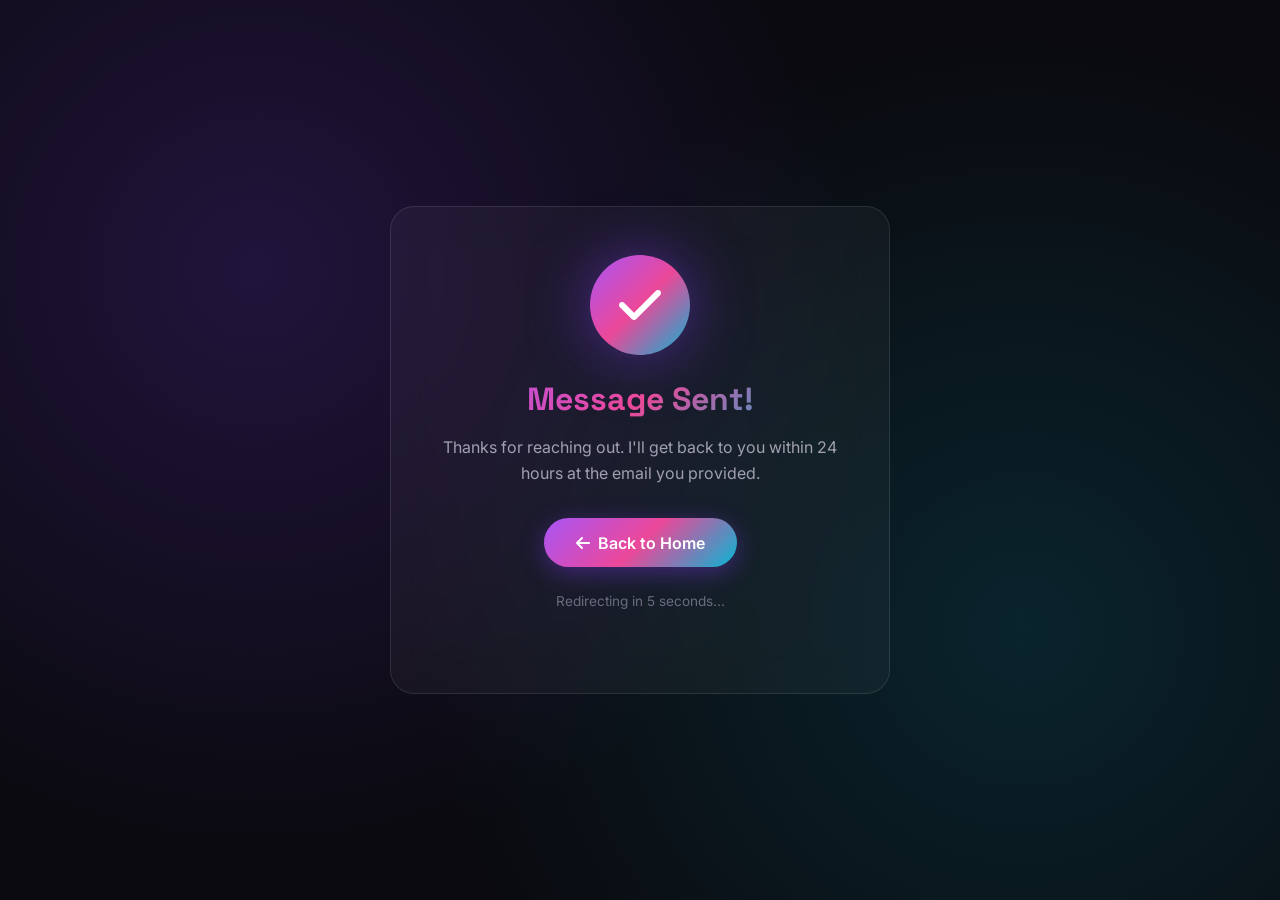
==== thank-you.html @ d7e3d37a "Portfolio" ====
<!DOCTYPE html>
<html lang="en">
<head>
  <meta charset="UTF-8" />
  <meta name="viewport" content="width=device-width, initial-scale=1.0" />
  <meta http-equiv="refresh" content="5; url=/" />
  <title>Message Sent — Deepesh PJ</title>
  <link href="https://fonts.googleapis.com/css2?family=Inter:wght@400;600;700;800&family=Space+Grotesk:wght@600;700&display=swap" rel="stylesheet">
  <link rel="stylesheet" href="https://cdnjs.cloudflare.com/ajax/libs/font-awesome/6.5.1/css/all.min.css">
  <style>
    :root {
      --bg: #0a0a0f;
      --text: #e8e8ef;
      --text-dim: #a0a0b0;
      --primary: #7c3aed;
      --accent: #06b6d4;
      --pink: #ec4899;
      --gradient: linear-gradient(135deg, #a855f7 0%, #ec4899 50%, #06b6d4 100%);
    }
    * { margin: 0; padding: 0; box-sizing: border-box; }
    body {
      font-family: 'Inter', sans-serif;
      background: var(--bg);
      color: var(--text);
      min-height: 100vh;
      display: flex;
      align-items: center;
      justify-content: center;
      overflow: hidden;
      position: relative;
    }
    body::before {
      content: '';
      position: absolute;
      inset: 0;
      background:
        radial-gradient(circle at 20% 30%, rgba(124, 58, 237, 0.2), transparent 50%),
        radial-gradient(circle at 80% 70%, rgba(6, 182, 212, 0.15), transparent 50%);
      z-index: 0;
    }
    .card {
      position: relative;
      z-index: 1;
      text-align: center;
      padding: 3rem 2.5rem;
      background: rgba(255,255,255,0.04);
      border: 1px solid rgba(255,255,255,0.1);
      backdrop-filter: blur(20px);
      border-radius: 24px;
      max-width: 500px;
      margin: 1rem;
      animation: pop 0.6s cubic-bezier(0.34, 1.56, 0.64, 1);
    }
    @keyframes pop {
      0% { opacity: 0; transform: scale(0.85); }
      100% { opacity: 1; transform: scale(1); }
    }
    .icon-wrap {
      width: 100px;
      height: 100px;
      margin: 0 auto 1.5rem;
      border-radius: 50%;
      background: var(--gradient);
      display: flex;
      align-items: center;
      justify-content: center;
      animation: pulse 2s ease-in-out infinite;
      box-shadow: 0 0 60px rgba(124, 58, 237, 0.5);
    }
    @keyframes pulse {
      0%, 100% { transform: scale(1); }
      50% { transform: scale(1.05); }
    }
    .icon-wrap i {
      font-size: 3rem;
      color: white;
    }
    h1 {
      font-family: 'Space Grotesk', sans-serif;
      font-size: 2rem;
      font-weight: 800;
      background: var(--gradient);
      -webkit-background-clip: text;
      background-clip: text;
      color: transparent;
      margin-bottom: 1rem;
    }
    p { color: var(--text-dim); margin-bottom: 2rem; line-height: 1.6; }
    .btn {
      display: inline-flex;
      align-items: center;
      gap: 0.5rem;
      padding: 0.9rem 2rem;
      background: var(--gradient);
      color: white;
      text-decoration: none;
      border-radius: 50px;
      font-weight: 600;
      transition: 0.3s;
      box-shadow: 0 6px 25px rgba(124, 58, 237, 0.4);
    }
    .btn:hover {
      transform: translateY(-3px);
      box-shadow: 0 10px 35px rgba(124, 58, 237, 0.6);
    }
    .redirect-note {
      margin-top: 1.5rem;
      font-size: 0.85rem;
      color: #6b6b80;
    }
  </style>
</head>
<body>
  <div class="card">
    <div class="icon-wrap">
      <i class="fa-solid fa-check"></i>
    </div>
    <h1>Message Sent!</h1>
    <p>Thanks for reaching out. I'll get back to you within 24 hours at the email you provided.</p>
    <a href="/" class="btn">
      <i class="fa-solid fa-arrow-left"></i> Back to Home
    </a>
    <p class="redirect-note">Redirecting in 5 seconds...</p>
  </div>
</body>
</html>
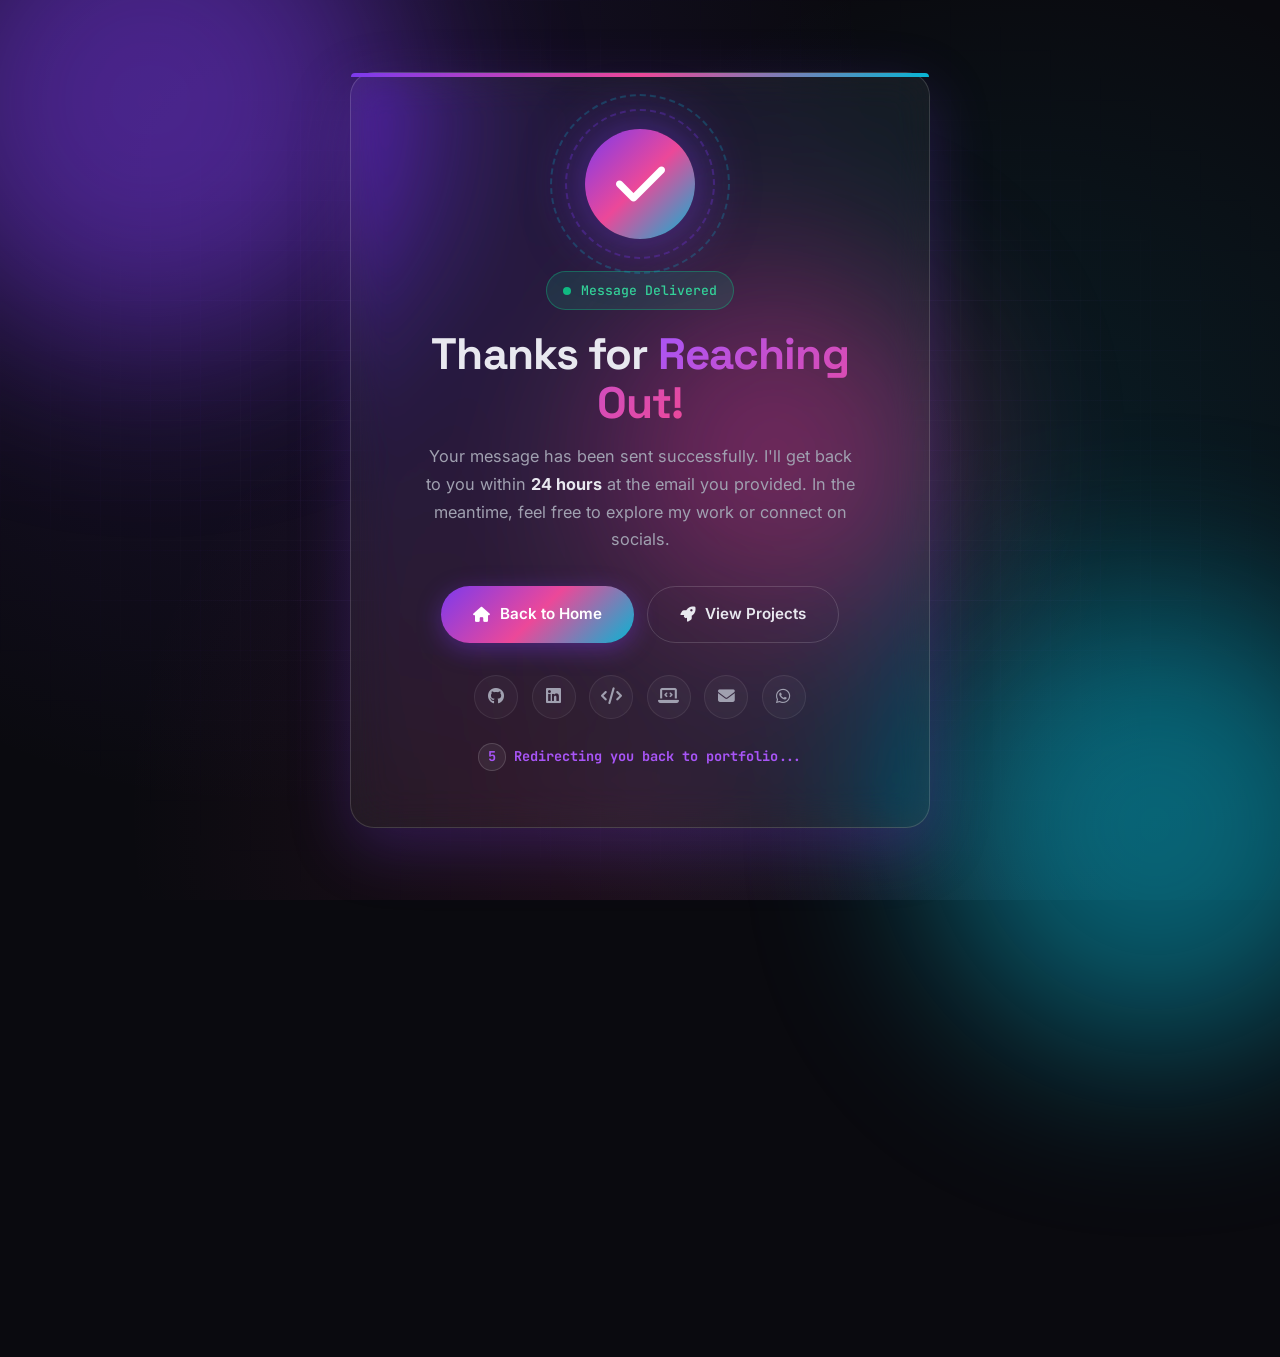
==== commit a4f2d922: "Thankyou updated" ====
--- a/thank-you.html
+++ b/thank-you.html
@@ -3,124 +3,322 @@
 <head>
   <meta charset="UTF-8" />
   <meta name="viewport" content="width=device-width, initial-scale=1.0" />
-  <meta http-equiv="refresh" content="5; url=/" />
+  <meta http-equiv="refresh" content="6; url=/" />
   <title>Message Sent — Deepesh PJ</title>
-  <link href="https://fonts.googleapis.com/css2?family=Inter:wght@400;600;700;800&family=Space+Grotesk:wght@600;700&display=swap" rel="stylesheet">
+
+  <link rel="preconnect" href="https://fonts.googleapis.com">
+  <link rel="preconnect" href="https://fonts.gstatic.com" crossorigin>
+  <link href="https://fonts.googleapis.com/css2?family=Inter:wght@300;400;500;600;700;800;900&family=JetBrains+Mono:wght@400;500;600&family=Space+Grotesk:wght@400;500;600;700&display=swap" rel="stylesheet">
   <link rel="stylesheet" href="https://cdnjs.cloudflare.com/ajax/libs/font-awesome/6.5.1/css/all.min.css">
+  <link rel="stylesheet" href="styles.css" />
+
+  <link rel="icon" type="image/svg+xml" href="data:image/svg+xml,%3Csvg xmlns='http://www.w3.org/2000/svg' viewBox='0 0 100 100'%3E%3Ctext y='.9em' font-size='90' font-family='Arial' font-weight='bold' fill='%237c3aed'%3ED%3C/text%3E%3C/svg%3E">
+
   <style>
-    :root {
-      --bg: #0a0a0f;
-      --text: #e8e8ef;
-      --text-dim: #a0a0b0;
-      --primary: #7c3aed;
-      --accent: #06b6d4;
-      --pink: #ec4899;
-      --gradient: linear-gradient(135deg, #a855f7 0%, #ec4899 50%, #06b6d4 100%);
-    }
-    * { margin: 0; padding: 0; box-sizing: border-box; }
     body {
-      font-family: 'Inter', sans-serif;
-      background: var(--bg);
-      color: var(--text);
       min-height: 100vh;
       display: flex;
       align-items: center;
       justify-content: center;
+      padding: 2rem 1rem;
+      position: relative;
       overflow: hidden;
+    }
+
+    .ty-grid {
+      position: absolute;
+      inset: 0;
+      background-image:
+        linear-gradient(rgba(124, 58, 237, 0.04) 1px, transparent 1px),
+        linear-gradient(90deg, rgba(124, 58, 237, 0.04) 1px, transparent 1px);
+      background-size: 50px 50px;
+      mask-image: radial-gradient(ellipse at center, black 30%, transparent 80%);
+      z-index: 0;
+    }
+
+    .ty-blob {
+      position: absolute;
+      border-radius: 50%;
+      filter: blur(90px);
+      opacity: 0.5;
+      z-index: 0;
+      animation: float-blob 18s ease-in-out infinite;
+    }
+    .ty-blob-1 { width: 500px; height: 500px; background: var(--primary); top: -150px; left: -100px; }
+    .ty-blob-2 { width: 450px; height: 450px; background: var(--accent); bottom: -150px; right: -100px; animation-delay: -6s; }
+    .ty-blob-3 { width: 350px; height: 350px; background: var(--pink); top: 30%; right: 25%; opacity: 0.3; animation-delay: -10s; }
+
+    .ty-card {
       position: relative;
-    }
-    body::before {
+      z-index: 2;
+      max-width: 580px;
+      width: 100%;
+      padding: 3.5rem 2.5rem;
+      background: var(--surface-2);
+      border: 1px solid var(--border-2);
+      backdrop-filter: blur(20px) saturate(180%);
+      -webkit-backdrop-filter: blur(20px) saturate(180%);
+      border-radius: var(--radius-lg);
+      text-align: center;
+      box-shadow: var(--shadow-lg);
+      animation: ty-pop 0.8s cubic-bezier(0.34, 1.56, 0.64, 1);
+    }
+
+    .ty-card::before {
       content: '';
       position: absolute;
-      inset: 0;
-      background:
-        radial-gradient(circle at 20% 30%, rgba(124, 58, 237, 0.2), transparent 50%),
-        radial-gradient(circle at 80% 70%, rgba(6, 182, 212, 0.15), transparent 50%);
-      z-index: 0;
-    }
-    .card {
+      top: 0;
+      left: 0;
+      right: 0;
+      height: 4px;
+      background: var(--gradient);
+      border-radius: var(--radius-lg) var(--radius-lg) 0 0;
+    }
+
+    @keyframes ty-pop {
+      0% { opacity: 0; transform: scale(0.9) translateY(20px); }
+      100% { opacity: 1; transform: scale(1) translateY(0); }
+    }
+
+    .ty-check-wrap {
       position: relative;
-      z-index: 1;
-      text-align: center;
-      padding: 3rem 2.5rem;
-      background: rgba(255,255,255,0.04);
-      border: 1px solid rgba(255,255,255,0.1);
-      backdrop-filter: blur(20px);
-      border-radius: 24px;
-      max-width: 500px;
-      margin: 1rem;
-      animation: pop 0.6s cubic-bezier(0.34, 1.56, 0.64, 1);
-    }
-    @keyframes pop {
-      0% { opacity: 0; transform: scale(0.85); }
-      100% { opacity: 1; transform: scale(1); }
-    }
-    .icon-wrap {
-      width: 100px;
-      height: 100px;
-      margin: 0 auto 1.5rem;
+      width: 110px;
+      height: 110px;
+      margin: 0 auto 2rem;
+    }
+
+    .ty-check-bg {
+      width: 100%;
+      height: 100%;
       border-radius: 50%;
       background: var(--gradient);
       display: flex;
       align-items: center;
       justify-content: center;
-      animation: pulse 2s ease-in-out infinite;
-      box-shadow: 0 0 60px rgba(124, 58, 237, 0.5);
-    }
-    @keyframes pulse {
-      0%, 100% { transform: scale(1); }
-      50% { transform: scale(1.05); }
-    }
-    .icon-wrap i {
-      font-size: 3rem;
+      box-shadow: 0 0 60px rgba(124, 58, 237, 0.6);
+      animation: ty-pulse 2.5s ease-in-out infinite;
+      position: relative;
+      z-index: 2;
+    }
+
+    .ty-check-bg i {
+      font-size: 3.5rem;
       color: white;
-    }
-    h1 {
-      font-family: 'Space Grotesk', sans-serif;
-      font-size: 2rem;
+      animation: ty-check-draw 0.6s ease 0.4s both;
+    }
+
+    @keyframes ty-pulse {
+      0%, 100% { transform: scale(1); box-shadow: 0 0 60px rgba(124, 58, 237, 0.6); }
+      50% { transform: scale(1.05); box-shadow: 0 0 80px rgba(124, 58, 237, 0.8); }
+    }
+
+    @keyframes ty-check-draw {
+      0% { transform: scale(0) rotate(-45deg); opacity: 0; }
+      100% { transform: scale(1) rotate(0); opacity: 1; }
+    }
+
+    .ty-ring {
+      position: absolute;
+      top: 50%;
+      left: 50%;
+      width: 150px;
+      height: 150px;
+      border: 2px dashed rgba(124, 58, 237, 0.3);
+      border-radius: 50%;
+      transform: translate(-50%, -50%);
+      animation: ty-rotate 12s linear infinite;
+    }
+
+    .ty-ring-2 {
+      width: 180px;
+      height: 180px;
+      border-color: rgba(6, 182, 212, 0.25);
+      animation-duration: 18s;
+      animation-direction: reverse;
+    }
+
+    @keyframes ty-rotate {
+      to { transform: translate(-50%, -50%) rotate(360deg); }
+    }
+
+    .ty-badge {
+      display: inline-flex;
+      align-items: center;
+      gap: 0.6rem;
+      padding: 0.5rem 1rem;
+      background: rgba(16, 185, 129, 0.15);
+      border: 1px solid rgba(16, 185, 129, 0.4);
+      border-radius: 50px;
+      font-size: 0.82rem;
+      font-weight: 500;
+      color: #34d399;
+      margin-bottom: 1.25rem;
+      font-family: var(--font-mono);
+    }
+
+    .ty-badge i { font-size: 0.7rem; }
+
+    .ty-title {
+      font-family: var(--font-display);
+      font-size: clamp(2rem, 5vw, 2.75rem);
       font-weight: 800;
-      background: var(--gradient);
-      -webkit-background-clip: text;
-      background-clip: text;
-      color: transparent;
+      letter-spacing: -0.02em;
       margin-bottom: 1rem;
-    }
-    p { color: var(--text-dim); margin-bottom: 2rem; line-height: 1.6; }
-    .btn {
+      line-height: 1.1;
+    }
+
+    .ty-message {
+      color: var(--text-dim);
+      font-size: 1.02rem;
+      line-height: 1.7;
+      margin-bottom: 2rem;
+      max-width: 440px;
+      margin-left: auto;
+      margin-right: auto;
+    }
+
+    .ty-message strong { color: var(--text); }
+
+    .ty-actions {
+      display: flex;
+      gap: 0.85rem;
+      justify-content: center;
+      flex-wrap: wrap;
+      margin-bottom: 2rem;
+    }
+
+    .ty-socials {
+      display: flex;
+      gap: 0.85rem;
+      justify-content: center;
+      margin-bottom: 1.5rem;
+      flex-wrap: wrap;
+    }
+
+    .ty-redirect {
+      font-family: var(--font-mono);
+      font-size: 0.78rem;
+      color: var(--text-muted);
+      display: flex;
+      align-items: center;
+      gap: 0.5rem;
+      justify-content: center;
+    }
+
+    .ty-redirect span {
       display: inline-flex;
       align-items: center;
-      gap: 0.5rem;
-      padding: 0.9rem 2rem;
-      background: var(--gradient);
-      color: white;
-      text-decoration: none;
-      border-radius: 50px;
-      font-weight: 600;
-      transition: 0.3s;
-      box-shadow: 0 6px 25px rgba(124, 58, 237, 0.4);
-    }
-    .btn:hover {
-      transform: translateY(-3px);
-      box-shadow: 0 10px 35px rgba(124, 58, 237, 0.6);
-    }
-    .redirect-note {
-      margin-top: 1.5rem;
+      justify-content: center;
+      width: 28px;
+      height: 28px;
+      border-radius: 50%;
+      background: var(--surface-2);
+      border: 1px solid var(--border-2);
+      color: var(--primary-2);
+      font-weight: 700;
       font-size: 0.85rem;
-      color: #6b6b80;
+    }
+
+    .ty-confetti {
+      position: absolute;
+      width: 10px;
+      height: 10px;
+      animation: confetti-fall 3s ease-in forwards;
+      z-index: 1;
+      pointer-events: none;
+    }
+
+    @keyframes confetti-fall {
+      0% { transform: translateY(-100vh) rotate(0); opacity: 1; }
+      100% { transform: translateY(100vh) rotate(720deg); opacity: 0; }
+    }
+
+    @media (max-width: 600px) {
+      .ty-card { padding: 2.5rem 1.5rem; }
+      .ty-check-wrap { width: 90px; height: 90px; }
+      .ty-check-bg i { font-size: 2.75rem; }
+      .ty-ring { width: 130px; height: 130px; }
+      .ty-ring-2 { width: 155px; height: 155px; }
     }
   </style>
 </head>
 <body>
-  <div class="card">
-    <div class="icon-wrap">
-      <i class="fa-solid fa-check"></i>
-    </div>
-    <h1>Message Sent!</h1>
-    <p>Thanks for reaching out. I'll get back to you within 24 hours at the email you provided.</p>
-    <a href="/" class="btn">
-      <i class="fa-solid fa-arrow-left"></i> Back to Home
-    </a>
-    <p class="redirect-note">Redirecting in 5 seconds...</p>
+
+  <div id="particles-bg"></div>
+
+  <div class="ty-grid"></div>
+  <div class="ty-blob ty-blob-1"></div>
+  <div class="ty-blob ty-blob-2"></div>
+  <div class="ty-blob ty-blob-3"></div>
+
+  <div class="ty-card">
+    <div class="ty-check-wrap">
+      <div class="ty-ring"></div>
+      <div class="ty-ring ty-ring-2"></div>
+      <div class="ty-check-bg">
+        <i class="fa-solid fa-check"></i>
+      </div>
+    </div>
+
+    <div class="ty-badge">
+      <span class="status-dot"></span>
+      Message Delivered
+    </div>
+
+    <h1 class="ty-title">Thanks for <span class="gradient-text">Reaching Out!</span></h1>
+
+    <p class="ty-message">
+      Your message has been sent successfully. I'll get back to you within <strong>24 hours</strong> at the email you provided. In the meantime, feel free to explore my work or connect on socials.
+    </p>
+
+    <div class="ty-actions">
+      <a href="/" class="btn btn-primary">
+        <i class="fa-solid fa-house"></i> Back to Home
+      </a>
+      <a href="/#projects" class="btn btn-outline">
+        <i class="fa-solid fa-rocket"></i> View Projects
+      </a>
+    </div>
+
+    <div class="ty-socials">
+      <a href="https://github.com/PJDEEPESH" target="_blank" rel="noopener" class="social-icon" title="GitHub"><i class="fa-brands fa-github"></i></a>
+      <a href="https://www.linkedin.com/in/deepesh-pj-27546a20b/" target="_blank" rel="noopener" class="social-icon" title="LinkedIn"><i class="fa-brands fa-linkedin"></i></a>
+      <a href="https://leetcode.com/u/PJDeepesh/" target="_blank" rel="noopener" class="social-icon" title="LeetCode"><i class="fa-solid fa-code"></i></a>
+      <a href="https://www.geeksforgeeks.org/user/deepeshpj2004/" target="_blank" rel="noopener" class="social-icon" title="GeeksforGeeks"><i class="fa-solid fa-laptop-code"></i></a>
+      <a href="mailto:deepeshp.j.2004@gmail.com" class="social-icon" title="Email"><i class="fa-solid fa-envelope"></i></a>
+      <a href="https://wa.me/917075087601" target="_blank" rel="noopener" class="social-icon" title="WhatsApp"><i class="fa-brands fa-whatsapp"></i></a>
+    </div>
+
+    <div class="ty-redirect">
+      <span id="countdown">6</span>
+      <span style="background: none; border: none; width: auto;">Redirecting you back to portfolio...</span>
+    </div>
   </div>
+
+  <script>
+    // Countdown
+    let count = 6;
+    const cd = document.getElementById('countdown');
+    const timer = setInterval(() => {
+      count--;
+      if (cd) cd.textContent = count;
+      if (count <= 0) clearInterval(timer);
+    }, 1000);
+
+    // Confetti burst
+    const colors = ['#7c3aed', '#a855f7', '#ec4899', '#06b6d4', '#22d3ee', '#10b981'];
+    for (let i = 0; i < 40; i++) {
+      const c = document.createElement('div');
+      c.className = 'ty-confetti';
+      c.style.left = Math.random() * 100 + 'vw';
+      c.style.background = colors[Math.floor(Math.random() * colors.length)];
+      c.style.borderRadius = Math.random() > 0.5 ? '50%' : '2px';
+      c.style.animationDelay = (Math.random() * 1.5) + 's';
+      c.style.animationDuration = (2.5 + Math.random() * 2) + 's';
+      c.style.width = c.style.height = (6 + Math.random() * 8) + 'px';
+      document.body.appendChild(c);
+      setTimeout(() => c.remove(), 5000);
+    }
+  </script>
 </body>
 </html>
--- a/styles.css
+++ b/styles.css
@@ -0,0 +1,1601 @@
+/* ============================================
+   DEEPESH PJ — PORTFOLIO STYLES
+   ============================================ */
+
+:root {
+  --bg: #0a0a0f;
+  --bg-2: #0f0f17;
+  --bg-3: #15151f;
+  --surface: rgba(255, 255, 255, 0.03);
+  --surface-2: rgba(255, 255, 255, 0.06);
+  --border: rgba(255, 255, 255, 0.08);
+  --border-2: rgba(255, 255, 255, 0.15);
+
+  --text: #e8e8ef;
+  --text-dim: #a0a0b0;
+  --text-muted: #6b6b80;
+
+  --primary: #7c3aed;
+  --primary-2: #a855f7;
+  --accent: #06b6d4;
+  --accent-2: #22d3ee;
+  --pink: #ec4899;
+  --green: #10b981;
+  --orange: #f59e0b;
+
+  --gradient: linear-gradient(135deg, #7c3aed 0%, #ec4899 50%, #06b6d4 100%);
+  --gradient-2: linear-gradient(135deg, #7c3aed 0%, #06b6d4 100%);
+  --gradient-text: linear-gradient(135deg, #a855f7 0%, #ec4899 50%, #06b6d4 100%);
+
+  --shadow-sm: 0 2px 8px rgba(0, 0, 0, 0.3);
+  --shadow-md: 0 10px 30px rgba(0, 0, 0, 0.4);
+  --shadow-lg: 0 20px 60px rgba(124, 58, 237, 0.25);
+  --shadow-glow: 0 0 40px rgba(124, 58, 237, 0.3);
+
+  --radius: 16px;
+  --radius-sm: 10px;
+  --radius-lg: 24px;
+
+  --font-sans: 'Inter', -apple-system, BlinkMacSystemFont, sans-serif;
+  --font-display: 'Space Grotesk', 'Inter', sans-serif;
+  --font-mono: 'JetBrains Mono', 'Fira Code', monospace;
+
+  --transition: 0.3s cubic-bezier(0.4, 0, 0.2, 1);
+  --transition-slow: 0.6s cubic-bezier(0.4, 0, 0.2, 1);
+}
+
+* {
+  margin: 0;
+  padding: 0;
+  box-sizing: border-box;
+}
+
+html {
+  scroll-behavior: smooth;
+  scroll-padding-top: 80px;
+}
+
+body {
+  font-family: var(--font-sans);
+  background: var(--bg);
+  color: var(--text);
+  line-height: 1.6;
+  overflow-x: hidden;
+  -webkit-font-smoothing: antialiased;
+  -moz-osx-font-smoothing: grayscale;
+}
+
+::selection {
+  background: var(--primary);
+  color: white;
+}
+
+::-webkit-scrollbar { width: 10px; }
+::-webkit-scrollbar-track { background: var(--bg-2); }
+::-webkit-scrollbar-thumb {
+  background: linear-gradient(180deg, var(--primary), var(--accent));
+  border-radius: 5px;
+}
+
+/* BACKGROUND PARTICLES / GRADIENT */
+#particles-bg {
+  position: fixed;
+  inset: 0;
+  z-index: -2;
+  background:
+    radial-gradient(circle at 20% 20%, rgba(124, 58, 237, 0.15), transparent 50%),
+    radial-gradient(circle at 80% 60%, rgba(6, 182, 212, 0.12), transparent 50%),
+    radial-gradient(circle at 50% 90%, rgba(236, 72, 153, 0.1), transparent 50%),
+    var(--bg);
+}
+
+#particles-bg::before {
+  content: '';
+  position: absolute;
+  inset: 0;
+  background-image:
+    linear-gradient(rgba(255,255,255,0.02) 1px, transparent 1px),
+    linear-gradient(90deg, rgba(255,255,255,0.02) 1px, transparent 1px);
+  background-size: 60px 60px;
+  mask-image: radial-gradient(ellipse at center, black 30%, transparent 80%);
+}
+
+.cursor-glow {
+  position: fixed;
+  width: 500px;
+  height: 500px;
+  border-radius: 50%;
+  background: radial-gradient(circle, rgba(124, 58, 237, 0.15), transparent 60%);
+  pointer-events: none;
+  z-index: -1;
+  transform: translate(-50%, -50%);
+  transition: opacity 0.3s;
+  filter: blur(40px);
+}
+
+.scroll-progress {
+  position: fixed;
+  top: 0;
+  left: 0;
+  height: 3px;
+  width: 0%;
+  background: var(--gradient);
+  z-index: 9999;
+  transition: width 0.1s linear;
+  box-shadow: 0 0 10px rgba(124, 58, 237, 0.6);
+}
+
+/* CONTAINER */
+.container {
+  max-width: 1280px;
+  margin: 0 auto;
+  padding: 0 2rem;
+}
+
+/* NAVBAR */
+.navbar {
+  position: fixed;
+  top: 0;
+  left: 0;
+  right: 0;
+  z-index: 1000;
+  padding: 1.25rem 0;
+  transition: all var(--transition);
+}
+
+.navbar.scrolled {
+  background: rgba(10, 10, 15, 0.85);
+  backdrop-filter: blur(20px) saturate(180%);
+  -webkit-backdrop-filter: blur(20px) saturate(180%);
+  border-bottom: 1px solid var(--border);
+  padding: 0.85rem 0;
+}
+
+.nav-container {
+  max-width: 1280px;
+  margin: 0 auto;
+  padding: 0 2rem;
+  display: flex;
+  justify-content: space-between;
+  align-items: center;
+}
+
+.nav-logo {
+  font-family: var(--font-mono);
+  font-size: 1.25rem;
+  font-weight: 700;
+  color: var(--text);
+  text-decoration: none;
+  display: flex;
+  gap: 0.25rem;
+  align-items: center;
+  transition: var(--transition);
+}
+
+.nav-logo:hover { transform: scale(1.05); }
+.logo-bracket { color: var(--primary); }
+.logo-text { background: var(--gradient-text); -webkit-background-clip: text; background-clip: text; color: transparent; }
+
+.nav-links {
+  display: flex;
+  list-style: none;
+  gap: 2rem;
+  align-items: center;
+}
+
+.nav-link {
+  color: var(--text-dim);
+  text-decoration: none;
+  font-weight: 500;
+  font-size: 0.95rem;
+  position: relative;
+  transition: color var(--transition);
+}
+
+.nav-link::after {
+  content: '';
+  position: absolute;
+  bottom: -6px;
+  left: 0;
+  width: 0;
+  height: 2px;
+  background: var(--gradient);
+  transition: width var(--transition);
+}
+
+.nav-link:hover, .nav-link.active {
+  color: var(--text);
+}
+
+.nav-link:hover::after, .nav-link.active::after { width: 100%; }
+
+.nav-cta {
+  background: var(--gradient);
+  color: white !important;
+  padding: 0.6rem 1.4rem;
+  border-radius: 50px;
+  text-decoration: none;
+  font-weight: 600;
+  font-size: 0.9rem;
+  display: inline-flex;
+  gap: 0.5rem;
+  align-items: center;
+  transition: var(--transition);
+  box-shadow: 0 4px 20px rgba(124, 58, 237, 0.4);
+}
+
+.nav-cta:hover {
+  transform: translateY(-2px);
+  box-shadow: 0 8px 30px rgba(124, 58, 237, 0.6);
+}
+
+.nav-toggle {
+  display: none;
+  background: none;
+  border: none;
+  cursor: pointer;
+  padding: 0.5rem;
+  flex-direction: column;
+  gap: 5px;
+}
+
+.nav-toggle span {
+  display: block;
+  width: 26px;
+  height: 2px;
+  background: var(--text);
+  transition: var(--transition);
+  border-radius: 2px;
+}
+
+.nav-toggle.active span:nth-child(1) { transform: translateY(7px) rotate(45deg); }
+.nav-toggle.active span:nth-child(2) { opacity: 0; }
+.nav-toggle.active span:nth-child(3) { transform: translateY(-7px) rotate(-45deg); }
+
+/* HERO */
+.hero {
+  min-height: 100vh;
+  padding: 8rem 0 4rem;
+  position: relative;
+  display: flex;
+  align-items: center;
+  overflow: hidden;
+}
+
+.hero-grid {
+  position: absolute;
+  inset: 0;
+  background-image:
+    linear-gradient(rgba(124, 58, 237, 0.04) 1px, transparent 1px),
+    linear-gradient(90deg, rgba(124, 58, 237, 0.04) 1px, transparent 1px);
+  background-size: 50px 50px;
+  mask-image: radial-gradient(ellipse at 50% 40%, black 30%, transparent 75%);
+  z-index: 0;
+}
+
+.hero-blob {
+  position: absolute;
+  border-radius: 50%;
+  filter: blur(80px);
+  opacity: 0.5;
+  z-index: 0;
+  animation: float-blob 20s ease-in-out infinite;
+}
+.blob-1 { width: 500px; height: 500px; background: var(--primary); top: -100px; left: -100px; }
+.blob-2 { width: 400px; height: 400px; background: var(--accent); bottom: -100px; right: -100px; animation-delay: -5s; }
+.blob-3 { width: 350px; height: 350px; background: var(--pink); top: 40%; right: 30%; animation-delay: -10s; opacity: 0.3; }
+
+@keyframes float-blob {
+  0%, 100% { transform: translate(0, 0) scale(1); }
+  33% { transform: translate(50px, -50px) scale(1.1); }
+  66% { transform: translate(-30px, 30px) scale(0.95); }
+}
+
+.hero-container {
+  display: grid;
+  grid-template-columns: 1.3fr 1fr;
+  gap: 4rem;
+  align-items: center;
+  position: relative;
+  z-index: 1;
+}
+
+.hero-badge {
+  display: inline-flex;
+  align-items: center;
+  gap: 0.6rem;
+  padding: 0.5rem 1rem;
+  background: var(--surface-2);
+  border: 1px solid var(--border-2);
+  border-radius: 50px;
+  font-size: 0.85rem;
+  font-weight: 500;
+  color: var(--text-dim);
+  margin-bottom: 1.5rem;
+  backdrop-filter: blur(10px);
+}
+
+.status-dot {
+  width: 8px;
+  height: 8px;
+  background: var(--green);
+  border-radius: 50%;
+  box-shadow: 0 0 0 0 rgba(16, 185, 129, 0.7);
+  animation: pulse-dot 2s infinite;
+}
+
+@keyframes pulse-dot {
+  0% { box-shadow: 0 0 0 0 rgba(16, 185, 129, 0.7); }
+  70% { box-shadow: 0 0 0 10px rgba(16, 185, 129, 0); }
+  100% { box-shadow: 0 0 0 0 rgba(16, 185, 129, 0); }
+}
+
+.hero-title {
+  font-family: var(--font-display);
+  font-size: clamp(2.5rem, 6vw, 4.5rem);
+  font-weight: 800;
+  line-height: 1.05;
+  margin-bottom: 1rem;
+  letter-spacing: -0.02em;
+}
+
+.gradient-text {
+  background: var(--gradient-text);
+  -webkit-background-clip: text;
+  background-clip: text;
+  color: transparent;
+  background-size: 200% 200%;
+  animation: gradient-shift 5s ease infinite;
+}
+
+@keyframes gradient-shift {
+  0%, 100% { background-position: 0% 50%; }
+  50% { background-position: 100% 50%; }
+}
+
+.hero-subtitle {
+  font-family: var(--font-display);
+  font-size: clamp(1.2rem, 2.5vw, 1.75rem);
+  font-weight: 600;
+  color: var(--text-dim);
+  margin-bottom: 1.5rem;
+  min-height: 2.5rem;
+}
+
+.typed-text {
+  background: var(--gradient-2);
+  -webkit-background-clip: text;
+  background-clip: text;
+  color: transparent;
+  font-weight: 700;
+}
+
+.cursor-blink {
+  color: var(--accent);
+  animation: blink 1s infinite;
+  font-weight: 300;
+  margin-left: 2px;
+}
+
+@keyframes blink {
+  0%, 50% { opacity: 1; }
+  51%, 100% { opacity: 0; }
+}
+
+.hero-desc {
+  font-size: 1.05rem;
+  color: var(--text-dim);
+  max-width: 600px;
+  margin-bottom: 2rem;
+  line-height: 1.7;
+}
+
+.hero-desc strong { color: var(--text); }
+
+.hero-stats {
+  display: grid;
+  grid-template-columns: repeat(4, 1fr);
+  gap: 1rem;
+  margin-bottom: 2.5rem;
+  max-width: 600px;
+}
+
+.stat {
+  background: var(--surface);
+  border: 1px solid var(--border);
+  border-radius: var(--radius-sm);
+  padding: 1.2rem 1rem;
+  text-align: center;
+  transition: var(--transition);
+}
+
+.stat:hover {
+  transform: translateY(-4px);
+  border-color: var(--primary);
+  background: var(--surface-2);
+  box-shadow: var(--shadow-glow);
+}
+
+.stat-num {
+  font-family: var(--font-display);
+  font-size: 1.8rem;
+  font-weight: 800;
+  background: var(--gradient-2);
+  -webkit-background-clip: text;
+  background-clip: text;
+  color: transparent;
+  margin-bottom: 0.25rem;
+  line-height: 1;
+}
+
+.stat-label {
+  font-size: 0.75rem;
+  color: var(--text-muted);
+  line-height: 1.3;
+}
+
+.hero-cta {
+  display: flex;
+  gap: 1rem;
+  margin-bottom: 2rem;
+  flex-wrap: wrap;
+}
+
+.btn {
+  display: inline-flex;
+  align-items: center;
+  gap: 0.6rem;
+  padding: 0.95rem 2rem;
+  border-radius: 50px;
+  font-weight: 600;
+  font-size: 0.95rem;
+  text-decoration: none;
+  cursor: pointer;
+  border: none;
+  transition: var(--transition);
+  font-family: var(--font-sans);
+  position: relative;
+  overflow: hidden;
+}
+
+.btn-primary {
+  background: var(--gradient);
+  color: white;
+  box-shadow: 0 6px 25px rgba(124, 58, 237, 0.4);
+}
+
+.btn-primary:hover {
+  transform: translateY(-3px);
+  box-shadow: 0 12px 35px rgba(124, 58, 237, 0.6);
+}
+
+.btn-outline {
+  background: transparent;
+  color: var(--text);
+  border: 1.5px solid var(--border-2);
+}
+
+.btn-outline:hover {
+  background: var(--surface-2);
+  border-color: var(--primary);
+  transform: translateY(-3px);
+}
+
+.btn-full { width: 100%; justify-content: center; }
+
+.hero-socials {
+  display: flex;
+  gap: 0.85rem;
+  flex-wrap: wrap;
+}
+
+.social-icon {
+  width: 44px;
+  height: 44px;
+  display: inline-flex;
+  align-items: center;
+  justify-content: center;
+  background: var(--surface);
+  border: 1px solid var(--border);
+  border-radius: 50%;
+  color: var(--text-dim);
+  text-decoration: none;
+  font-size: 1.05rem;
+  transition: var(--transition);
+}
+
+.social-icon:hover {
+  background: var(--gradient);
+  color: white;
+  border-color: transparent;
+  transform: translateY(-4px) rotate(8deg);
+  box-shadow: 0 8px 20px rgba(124, 58, 237, 0.4);
+}
+
+/* HERO RIGHT */
+.hero-right {
+  display: flex;
+  justify-content: center;
+  align-items: center;
+  position: relative;
+}
+
+.hero-photo-wrap {
+  position: relative;
+  width: 380px;
+  height: 380px;
+}
+
+.hero-photo {
+  position: relative;
+  width: 100%;
+  height: 100%;
+  border-radius: 50%;
+  overflow: hidden;
+  border: 3px solid transparent;
+  background: var(--gradient) border-box;
+  -webkit-mask: linear-gradient(#fff 0 0) padding-box, linear-gradient(#fff 0 0);
+  -webkit-mask-composite: xor;
+  mask-composite: exclude;
+  z-index: 2;
+}
+
+.hero-photo::before {
+  content: '';
+  position: absolute;
+  inset: -3px;
+  border-radius: 50%;
+  background: var(--gradient);
+  z-index: -1;
+  animation: rotate-border 8s linear infinite;
+}
+
+@keyframes rotate-border {
+  to { transform: rotate(360deg); }
+}
+
+.hero-photo {
+  -webkit-mask: none;
+  mask: none;
+  border: none;
+  padding: 4px;
+  background: var(--gradient);
+}
+
+.hero-photo img {
+  width: 100%;
+  height: 100%;
+  border-radius: 50%;
+  object-fit: cover;
+  background: var(--bg-2);
+  display: block;
+}
+
+.avatar-fallback {
+  display: none;
+  width: 100%;
+  height: 100%;
+  border-radius: 50%;
+  background: linear-gradient(135deg, var(--bg-3), var(--bg-2));
+  align-items: center;
+  justify-content: center;
+  font-family: var(--font-display);
+  font-size: 8rem;
+  font-weight: 800;
+  background: var(--gradient);
+  -webkit-background-clip: text;
+  background-clip: text;
+  color: transparent;
+}
+
+.avatar-fallback {
+  background: linear-gradient(135deg, #1a1a2e, #16213e);
+  color: white;
+}
+
+.avatar-fallback span {
+  background: var(--gradient);
+  -webkit-background-clip: text;
+  background-clip: text;
+  color: transparent;
+}
+
+/* Orbits */
+.orbit {
+  position: absolute;
+  top: 50%;
+  left: 50%;
+  border: 1.5px dashed rgba(255, 255, 255, 0.08);
+  border-radius: 50%;
+  transform: translate(-50%, -50%);
+  animation: rotate 20s linear infinite;
+}
+
+.orbit-1 { width: 480px; height: 480px; animation-duration: 25s; }
+.orbit-2 { width: 560px; height: 560px; animation-duration: 35s; animation-direction: reverse; }
+.orbit-3 { width: 640px; height: 640px; animation-duration: 45s; }
+
+@keyframes rotate {
+  to { transform: translate(-50%, -50%) rotate(360deg); }
+}
+
+.orbit-icon {
+  position: absolute;
+  top: -20px;
+  left: 50%;
+  transform: translateX(-50%);
+  width: 44px;
+  height: 44px;
+  border-radius: 50%;
+  background: var(--surface-2);
+  border: 1px solid var(--border-2);
+  backdrop-filter: blur(10px);
+  display: flex;
+  align-items: center;
+  justify-content: center;
+  color: var(--primary-2);
+  font-size: 1.1rem;
+  box-shadow: 0 4px 20px rgba(124, 58, 237, 0.3);
+}
+
+.orbit-2 .orbit-icon { top: auto; bottom: -20px; color: var(--accent); }
+.orbit-3 .orbit-icon { left: -20px; top: 50%; transform: translateY(-50%); color: var(--pink); }
+
+.floating-card {
+  position: absolute;
+  background: var(--surface-2);
+  border: 1px solid var(--border-2);
+  backdrop-filter: blur(20px);
+  padding: 0.85rem 1.2rem;
+  border-radius: var(--radius-sm);
+  display: flex;
+  gap: 0.85rem;
+  align-items: center;
+  z-index: 3;
+  box-shadow: var(--shadow-md);
+  animation: float-card 4s ease-in-out infinite;
+}
+
+.floating-card i {
+  font-size: 1.5rem;
+  background: var(--gradient-2);
+  -webkit-background-clip: text;
+  background-clip: text;
+  color: transparent;
+}
+
+.fc-title { font-weight: 700; font-size: 0.9rem; }
+.fc-sub { font-size: 0.75rem; color: var(--text-muted); }
+
+.card-tl { top: 10%; left: -10%; }
+.card-br { bottom: 10%; right: -10%; animation-delay: -2s; }
+
+@keyframes float-card {
+  0%, 100% { transform: translateY(0); }
+  50% { transform: translateY(-15px); }
+}
+
+/* SCROLL DOWN */
+.scroll-down {
+  position: absolute;
+  bottom: 2rem;
+  left: 50%;
+  transform: translateX(-50%);
+  display: flex;
+  flex-direction: column;
+  gap: 5px;
+  cursor: pointer;
+  text-decoration: none;
+}
+
+.scroll-down span {
+  display: block;
+  width: 16px;
+  height: 16px;
+  border-bottom: 2px solid var(--primary);
+  border-right: 2px solid var(--primary);
+  transform: rotate(45deg);
+  animation: scroll-down 2s infinite;
+  opacity: 0;
+}
+
+.scroll-down span:nth-child(2) { animation-delay: 0.2s; }
+.scroll-down span:nth-child(3) { animation-delay: 0.4s; }
+
+@keyframes scroll-down {
+  0% { opacity: 0; transform: rotate(45deg) translate(-10px, -10px); }
+  50% { opacity: 1; }
+  100% { opacity: 0; transform: rotate(45deg) translate(10px, 10px); }
+}
+
+/* SECTIONS */
+.section {
+  padding: 7rem 0;
+  position: relative;
+}
+
+.section-alt {
+  background: linear-gradient(180deg, transparent, rgba(124, 58, 237, 0.03), transparent);
+}
+
+.section-header {
+  text-align: center;
+  margin-bottom: 4rem;
+}
+
+.section-tag {
+  display: inline-block;
+  font-family: var(--font-mono);
+  font-size: 0.85rem;
+  color: var(--primary-2);
+  margin-bottom: 1rem;
+  letter-spacing: 0.05em;
+}
+
+.section-title {
+  font-family: var(--font-display);
+  font-size: clamp(2rem, 4.5vw, 3.25rem);
+  font-weight: 800;
+  letter-spacing: -0.02em;
+  margin-bottom: 1rem;
+}
+
+.section-sub {
+  color: var(--text-dim);
+  font-size: 1.05rem;
+  max-width: 600px;
+  margin: 0 auto;
+}
+
+/* ABOUT */
+.about-grid {
+  display: grid;
+  grid-template-columns: 1.2fr 1fr;
+  gap: 4rem;
+  align-items: start;
+}
+
+.about-text p {
+  color: var(--text-dim);
+  margin-bottom: 1.25rem;
+  font-size: 1.02rem;
+  line-height: 1.8;
+}
+
+.about-text strong { color: var(--text); font-weight: 600; }
+
+.about-highlights {
+  display: grid;
+  grid-template-columns: repeat(2, 1fr);
+  gap: 1rem;
+  margin-top: 2rem;
+}
+
+.highlight {
+  display: flex;
+  gap: 0.85rem;
+  align-items: flex-start;
+  padding: 1rem;
+  background: var(--surface);
+  border: 1px solid var(--border);
+  border-radius: var(--radius-sm);
+  transition: var(--transition);
+}
+
+.highlight:hover {
+  border-color: var(--primary);
+  background: var(--surface-2);
+  transform: translateY(-3px);
+}
+
+.highlight i {
+  color: var(--primary-2);
+  font-size: 1.2rem;
+  margin-top: 2px;
+}
+
+.highlight strong {
+  display: block;
+  color: var(--text);
+  font-size: 0.95rem;
+  margin-bottom: 0.15rem;
+}
+
+.highlight span {
+  font-size: 0.82rem;
+  color: var(--text-muted);
+}
+
+.about-cards {
+  display: grid;
+  grid-template-columns: repeat(2, 1fr);
+  gap: 1rem;
+}
+
+.about-card {
+  padding: 1.75rem 1.5rem;
+  background: var(--surface);
+  border: 1px solid var(--border);
+  border-radius: var(--radius);
+  transition: var(--transition);
+  position: relative;
+  overflow: hidden;
+}
+
+.about-card::before {
+  content: '';
+  position: absolute;
+  inset: 0;
+  background: var(--gradient);
+  opacity: 0;
+  transition: opacity var(--transition);
+  z-index: -1;
+}
+
+.about-card:hover {
+  transform: translateY(-6px);
+  border-color: var(--primary);
+  box-shadow: var(--shadow-lg);
+}
+
+.ac-icon {
+  width: 50px;
+  height: 50px;
+  border-radius: 12px;
+  background: linear-gradient(135deg, rgba(124, 58, 237, 0.15), rgba(6, 182, 212, 0.15));
+  display: flex;
+  align-items: center;
+  justify-content: center;
+  font-size: 1.4rem;
+  color: var(--primary-2);
+  margin-bottom: 1rem;
+}
+
+.about-card h3 {
+  font-family: var(--font-display);
+  font-size: 1.15rem;
+  font-weight: 700;
+  margin-bottom: 0.5rem;
+}
+
+.about-card p {
+  font-size: 0.9rem;
+  color: var(--text-dim);
+  line-height: 1.6;
+}
+
+/* TIMELINE */
+.timeline {
+  position: relative;
+  max-width: 900px;
+  margin: 0 auto;
+  padding-left: 2rem;
+}
+
+.timeline::before {
+  content: '';
+  position: absolute;
+  top: 0;
+  bottom: 0;
+  left: 0;
+  width: 2px;
+  background: linear-gradient(180deg, var(--primary), var(--accent), transparent);
+}
+
+.timeline-item {
+  position: relative;
+  margin-bottom: 3rem;
+}
+
+.timeline-dot {
+  position: absolute;
+  left: -2.43rem;
+  top: 1.5rem;
+  width: 16px;
+  height: 16px;
+  border-radius: 50%;
+  background: var(--gradient);
+  box-shadow: 0 0 0 4px var(--bg), 0 0 20px rgba(124, 58, 237, 0.6);
+}
+
+.timeline-card {
+  background: var(--surface);
+  border: 1px solid var(--border);
+  border-radius: var(--radius);
+  padding: 2rem;
+  transition: var(--transition);
+}
+
+.timeline-card:hover {
+  border-color: var(--primary);
+  background: var(--surface-2);
+  transform: translateX(8px);
+  box-shadow: var(--shadow-lg);
+}
+
+.tc-header {
+  display: flex;
+  justify-content: space-between;
+  flex-wrap: wrap;
+  gap: 1rem;
+  margin-bottom: 0.75rem;
+}
+
+.tc-header h3 {
+  font-family: var(--font-display);
+  font-size: 1.35rem;
+  font-weight: 700;
+  margin-bottom: 0.2rem;
+}
+
+.tc-header h4 {
+  font-size: 0.95rem;
+  color: var(--primary-2);
+  font-weight: 500;
+}
+
+.tc-date {
+  font-family: var(--font-mono);
+  font-size: 0.82rem;
+  color: var(--text-muted);
+  padding: 0.4rem 0.85rem;
+  background: var(--surface-2);
+  border-radius: 50px;
+  white-space: nowrap;
+  height: fit-content;
+}
+
+.tc-role {
+  color: var(--text);
+  font-weight: 500;
+  margin-bottom: 1rem;
+  font-style: italic;
+}
+
+.tc-bullets {
+  list-style: none;
+  padding: 0;
+}
+
+.tc-bullets li {
+  position: relative;
+  padding-left: 1.5rem;
+  margin-bottom: 0.7rem;
+  color: var(--text-dim);
+  line-height: 1.6;
+  font-size: 0.95rem;
+}
+
+.tc-bullets li::before {
+  content: '▹';
+  position: absolute;
+  left: 0;
+  color: var(--accent);
+  font-weight: 600;
+}
+
+.tc-bullets li strong { color: var(--text); font-weight: 600; }
+
+.tc-tags {
+  display: flex;
+  gap: 0.5rem;
+  flex-wrap: wrap;
+  margin-top: 1.25rem;
+}
+
+.tc-tags span {
+  font-family: var(--font-mono);
+  font-size: 0.75rem;
+  padding: 0.3rem 0.7rem;
+  background: rgba(124, 58, 237, 0.1);
+  border: 1px solid rgba(124, 58, 237, 0.25);
+  color: var(--primary-2);
+  border-radius: 50px;
+}
+
+/* PROJECTS */
+.projects-grid {
+  display: grid;
+  grid-template-columns: repeat(auto-fit, minmax(340px, 1fr));
+  gap: 1.5rem;
+}
+
+.project-card {
+  background: var(--surface);
+  border: 1px solid var(--border);
+  border-radius: var(--radius);
+  padding: 1.75rem;
+  transition: var(--transition);
+  position: relative;
+  overflow: hidden;
+  display: flex;
+  flex-direction: column;
+}
+
+.project-card::before {
+  content: '';
+  position: absolute;
+  top: 0;
+  left: 0;
+  right: 0;
+  height: 3px;
+  background: var(--gradient);
+  transform: scaleX(0);
+  transform-origin: left;
+  transition: transform var(--transition);
+}
+
+.project-card:hover {
+  transform: translateY(-8px);
+  border-color: var(--primary);
+  background: var(--surface-2);
+  box-shadow: var(--shadow-lg);
+}
+
+.project-card:hover::before { transform: scaleX(1); }
+
+.pc-header {
+  display: flex;
+  justify-content: space-between;
+  align-items: center;
+  margin-bottom: 1rem;
+}
+
+.pc-icon {
+  width: 48px;
+  height: 48px;
+  border-radius: 12px;
+  background: linear-gradient(135deg, rgba(124, 58, 237, 0.15), rgba(6, 182, 212, 0.15));
+  display: flex;
+  align-items: center;
+  justify-content: center;
+  font-size: 1.35rem;
+  color: var(--primary-2);
+}
+
+.pc-badge {
+  font-family: var(--font-mono);
+  font-size: 0.7rem;
+  padding: 0.3rem 0.7rem;
+  background: var(--surface-2);
+  border: 1px solid var(--border-2);
+  border-radius: 50px;
+  color: var(--text-dim);
+  letter-spacing: 0.04em;
+}
+
+.pc-badge.featured {
+  background: rgba(124, 58, 237, 0.15);
+  border-color: var(--primary);
+  color: var(--primary-2);
+}
+
+.pc-badge.live {
+  background: rgba(16, 185, 129, 0.15);
+  border-color: var(--green);
+  color: var(--green);
+}
+
+.project-card h3 {
+  font-family: var(--font-display);
+  font-size: 1.2rem;
+  font-weight: 700;
+  margin-bottom: 0.6rem;
+}
+
+.project-card p {
+  color: var(--text-dim);
+  font-size: 0.92rem;
+  line-height: 1.65;
+  margin-bottom: 1.25rem;
+  flex: 1;
+}
+
+.project-card p strong { color: var(--text); }
+
+.pc-stack {
+  display: flex;
+  flex-wrap: wrap;
+  gap: 0.4rem;
+  margin-bottom: 1.25rem;
+}
+
+.pc-stack span {
+  font-family: var(--font-mono);
+  font-size: 0.72rem;
+  padding: 0.25rem 0.65rem;
+  background: var(--surface-2);
+  border-radius: 50px;
+  color: var(--text-dim);
+}
+
+.pc-links {
+  display: flex;
+  gap: 1rem;
+}
+
+.pc-links a {
+  display: inline-flex;
+  align-items: center;
+  gap: 0.4rem;
+  color: var(--primary-2);
+  text-decoration: none;
+  font-weight: 500;
+  font-size: 0.88rem;
+  transition: var(--transition);
+}
+
+.pc-links a:hover {
+  color: var(--accent-2);
+  transform: translateX(3px);
+}
+
+.projects-cta {
+  text-align: center;
+  margin-top: 3rem;
+}
+
+/* SKILLS */
+.skills-grid {
+  display: grid;
+  grid-template-columns: repeat(auto-fit, minmax(280px, 1fr));
+  gap: 1.25rem;
+}
+
+.skill-cat {
+  background: var(--surface);
+  border: 1px solid var(--border);
+  border-radius: var(--radius);
+  padding: 1.5rem;
+  transition: var(--transition);
+}
+
+.skill-cat:hover {
+  border-color: var(--primary);
+  transform: translateY(-4px);
+  background: var(--surface-2);
+}
+
+.skill-cat h3 {
+  font-family: var(--font-display);
+  font-size: 1.05rem;
+  font-weight: 700;
+  display: flex;
+  gap: 0.6rem;
+  align-items: center;
+  margin-bottom: 1rem;
+  color: var(--text);
+}
+
+.skill-cat h3 i {
+  background: var(--gradient-2);
+  -webkit-background-clip: text;
+  background-clip: text;
+  color: transparent;
+}
+
+.skill-tags {
+  display: flex;
+  flex-wrap: wrap;
+  gap: 0.45rem;
+}
+
+.skill-tags span {
+  font-family: var(--font-mono);
+  font-size: 0.78rem;
+  padding: 0.35rem 0.75rem;
+  background: var(--surface-2);
+  border: 1px solid var(--border);
+  border-radius: 50px;
+  color: var(--text-dim);
+  transition: var(--transition);
+  cursor: default;
+}
+
+.skill-tags span:hover {
+  background: var(--gradient);
+  color: white;
+  border-color: transparent;
+  transform: scale(1.05);
+}
+
+/* CODING PROFILES */
+.coding-profiles {
+  margin-top: 4rem;
+  text-align: center;
+}
+
+.cp-title {
+  font-family: var(--font-display);
+  font-size: 1.4rem;
+  font-weight: 700;
+  margin-bottom: 1.5rem;
+}
+
+.cp-grid {
+  display: grid;
+  grid-template-columns: repeat(auto-fit, minmax(200px, 1fr));
+  gap: 1rem;
+  max-width: 1100px;
+  margin: 0 auto;
+}
+
+.cp-card {
+  display: flex;
+  align-items: center;
+  gap: 1rem;
+  padding: 1rem 1.25rem;
+  background: var(--surface);
+  border: 1px solid var(--border);
+  border-radius: var(--radius-sm);
+  text-decoration: none;
+  color: var(--text);
+  transition: var(--transition);
+}
+
+.cp-card:hover {
+  border-color: var(--primary);
+  background: var(--surface-2);
+  transform: translateY(-4px);
+  box-shadow: var(--shadow-glow);
+}
+
+.cp-card i {
+  font-size: 1.6rem;
+  background: var(--gradient-2);
+  -webkit-background-clip: text;
+  background-clip: text;
+  color: transparent;
+}
+
+.cp-name {
+  font-weight: 600;
+  font-size: 0.95rem;
+}
+
+.cp-handle {
+  font-family: var(--font-mono);
+  font-size: 0.78rem;
+  color: var(--text-muted);
+}
+
+/* CONTACT */
+.contact-grid {
+  display: grid;
+  grid-template-columns: 1fr 1.3fr;
+  gap: 3rem;
+  align-items: start;
+}
+
+.contact-info {
+  display: flex;
+  flex-direction: column;
+  gap: 1.25rem;
+}
+
+.contact-item {
+  display: flex;
+  gap: 1rem;
+  align-items: center;
+  padding: 1.1rem 1.25rem;
+  background: var(--surface);
+  border: 1px solid var(--border);
+  border-radius: var(--radius-sm);
+  transition: var(--transition);
+}
+
+.contact-item:hover {
+  border-color: var(--primary);
+  transform: translateX(6px);
+  background: var(--surface-2);
+}
+
+.ci-icon {
+  width: 44px;
+  height: 44px;
+  min-width: 44px;
+  border-radius: 12px;
+  background: var(--gradient);
+  display: flex;
+  align-items: center;
+  justify-content: center;
+  color: white;
+  font-size: 1.05rem;
+}
+
+.contact-item span {
+  display: block;
+  font-size: 0.78rem;
+  color: var(--text-muted);
+  margin-bottom: 0.15rem;
+  text-transform: uppercase;
+  letter-spacing: 0.05em;
+}
+
+.contact-item a {
+  color: var(--text);
+  text-decoration: none;
+  font-weight: 500;
+  font-size: 0.95rem;
+}
+
+.contact-socials {
+  display: flex;
+  gap: 0.7rem;
+  margin-top: 0.5rem;
+}
+
+/* FORM */
+.contact-form {
+  background: var(--surface);
+  border: 1px solid var(--border);
+  border-radius: var(--radius);
+  padding: 2rem;
+}
+
+.form-row {
+  display: grid;
+  grid-template-columns: 1fr 1fr;
+  gap: 1rem;
+}
+
+.form-group {
+  position: relative;
+  margin-bottom: 1.25rem;
+}
+
+.form-group input,
+.form-group textarea {
+  width: 100%;
+  padding: 1rem 1rem 0.5rem;
+  background: var(--bg-2);
+  border: 1.5px solid var(--border);
+  border-radius: var(--radius-sm);
+  color: var(--text);
+  font-family: var(--font-sans);
+  font-size: 0.95rem;
+  transition: var(--transition);
+  outline: none;
+  resize: vertical;
+}
+
+.form-group label {
+  position: absolute;
+  top: 1rem;
+  left: 1rem;
+  color: var(--text-muted);
+  font-size: 0.95rem;
+  pointer-events: none;
+  transition: var(--transition);
+  background: transparent;
+  padding: 0 0.25rem;
+}
+
+.form-group input:focus,
+.form-group textarea:focus,
+.form-group input:not(:placeholder-shown),
+.form-group textarea:not(:placeholder-shown),
+.form-group input:valid:not(:placeholder-shown),
+.form-group textarea:valid:not(:placeholder-shown) {
+  border-color: var(--primary);
+}
+
+.form-group input:focus + label,
+.form-group textarea:focus + label,
+.form-group input:not(:placeholder-shown) + label,
+.form-group textarea:not(:placeholder-shown) + label {
+  top: -0.5rem;
+  left: 0.8rem;
+  font-size: 0.75rem;
+  color: var(--primary-2);
+  background: var(--bg);
+}
+
+.form-group input,
+.form-group textarea {
+  placeholder-shown: '';
+}
+
+.form-group input::placeholder,
+.form-group textarea::placeholder {
+  color: transparent;
+}
+
+.hidden { display: none; }
+
+.form-success {
+  color: var(--green);
+  margin-top: 1rem;
+  text-align: center;
+  font-weight: 500;
+}
+
+.form-status {
+  display: flex;
+  align-items: center;
+  gap: 0.7rem;
+  margin-top: 1.25rem;
+  padding: 1rem 1.25rem;
+  border-radius: var(--radius-sm);
+  font-size: 0.92rem;
+  font-weight: 500;
+  animation: status-pop 0.5s cubic-bezier(0.34, 1.56, 0.64, 1);
+}
+
+.form-status.success {
+  background: rgba(16, 185, 129, 0.12);
+  border: 1px solid rgba(16, 185, 129, 0.4);
+  color: #34d399;
+}
+
+.form-status.error {
+  background: rgba(239, 68, 68, 0.12);
+  border: 1px solid rgba(239, 68, 68, 0.4);
+  color: #f87171;
+}
+
+.form-status i { font-size: 1.2rem; }
+
+@keyframes status-pop {
+  0% { opacity: 0; transform: translateY(-10px); }
+  100% { opacity: 1; transform: translateY(0); }
+}
+
+/* FOOTER */
+.footer {
+  border-top: 1px solid var(--border);
+  padding: 3rem 0 2rem;
+  background: var(--bg-2);
+}
+
+.footer-container {
+  display: flex;
+  justify-content: space-between;
+  align-items: center;
+  flex-wrap: wrap;
+  gap: 2rem;
+}
+
+.footer-left p {
+  color: var(--text-muted);
+  font-size: 0.9rem;
+  margin-top: 0.5rem;
+}
+
+.footer-right {
+  text-align: right;
+}
+
+.footer-socials {
+  display: flex;
+  gap: 0.85rem;
+  margin-bottom: 1rem;
+  justify-content: flex-end;
+}
+
+.footer-socials a {
+  color: var(--text-dim);
+  font-size: 1.2rem;
+  text-decoration: none;
+  transition: var(--transition);
+}
+
+.footer-socials a:hover {
+  color: var(--primary-2);
+  transform: translateY(-3px);
+}
+
+.footer-copy {
+  color: var(--text-muted);
+  font-size: 0.85rem;
+}
+
+/* BACK TO TOP */
+.back-to-top {
+  position: fixed;
+  bottom: 2rem;
+  right: 2rem;
+  width: 50px;
+  height: 50px;
+  border-radius: 50%;
+  background: var(--gradient);
+  color: white;
+  display: flex;
+  align-items: center;
+  justify-content: center;
+  text-decoration: none;
+  font-size: 1.1rem;
+  opacity: 0;
+  visibility: hidden;
+  transition: var(--transition);
+  z-index: 999;
+  box-shadow: var(--shadow-lg);
+}
+
+.back-to-top.show {
+  opacity: 1;
+  visibility: visible;
+}
+
+.back-to-top:hover {
+  transform: translateY(-5px);
+  box-shadow: 0 12px 35px rgba(124, 58, 237, 0.6);
+}
+
+/* RESPONSIVE */
+@media (max-width: 1024px) {
+  .hero-container { grid-template-columns: 1fr; text-align: center; gap: 3rem; }
+  .hero-right { order: -1; }
+  .hero-photo-wrap { width: 300px; height: 300px; }
+  .orbit-1 { width: 380px; height: 380px; }
+  .orbit-2 { width: 460px; height: 460px; }
+  .orbit-3 { width: 540px; height: 540px; }
+  .hero-stats { margin: 0 auto 2.5rem; }
+  .hero-cta, .hero-socials { justify-content: center; }
+  .hero-desc { margin-left: auto; margin-right: auto; }
+
+  .about-grid { grid-template-columns: 1fr; gap: 3rem; }
+  .contact-grid { grid-template-columns: 1fr; gap: 2rem; }
+}
+
+@media (max-width: 768px) {
+  .container, .nav-container { padding: 0 1.25rem; }
+  .section { padding: 5rem 0; }
+
+  .nav-toggle { display: flex; }
+  .nav-links {
+    position: fixed;
+    top: 70px;
+    left: 0;
+    right: 0;
+    background: rgba(10, 10, 15, 0.98);
+    backdrop-filter: blur(20px);
+    flex-direction: column;
+    padding: 2rem;
+    border-bottom: 1px solid var(--border);
+    transform: translateY(-150%);
+    transition: transform var(--transition);
+    gap: 1.25rem;
+    align-items: center;
+  }
+
+  .nav-links.active { transform: translateY(0); }
+
+  .hero { padding-top: 6rem; }
+  .hero-title { font-size: 2.5rem; }
+  .hero-subtitle { font-size: 1.15rem; }
+  .hero-stats { grid-template-columns: repeat(2, 1fr); }
+  .hero-photo-wrap { width: 250px; height: 250px; }
+  .orbit-1, .orbit-2, .orbit-3 { display: none; }
+  .floating-card { padding: 0.6rem 0.9rem; }
+  .floating-card i { font-size: 1.2rem; }
+  .fc-title { font-size: 0.78rem; }
+  .fc-sub { font-size: 0.68rem; }
+  .card-tl { top: -5%; left: -15%; }
+  .card-br { bottom: -5%; right: -15%; }
+
+  .about-highlights { grid-template-columns: 1fr; }
+  .about-cards { grid-template-columns: 1fr; }
+
+  .timeline { padding-left: 1.5rem; }
+  .timeline-card { padding: 1.5rem; }
+  .tc-header h3 { font-size: 1.15rem; }
+
+  .form-row { grid-template-columns: 1fr; }
+  .contact-form { padding: 1.5rem; }
+
+  .footer-container { flex-direction: column; text-align: center; }
+  .footer-right { text-align: center; }
+  .footer-socials { justify-content: center; }
+
+  .back-to-top { bottom: 1rem; right: 1rem; width: 44px; height: 44px; }
+}
+
+@media (max-width: 480px) {
+  .hero-title { font-size: 2rem; }
+  .section-title { font-size: 1.75rem; }
+  .btn { padding: 0.8rem 1.5rem; font-size: 0.9rem; }
+  .hero-photo-wrap { width: 220px; height: 220px; }
+  .stat-num { font-size: 1.4rem; }
+  .stat-label { font-size: 0.7rem; }
+}
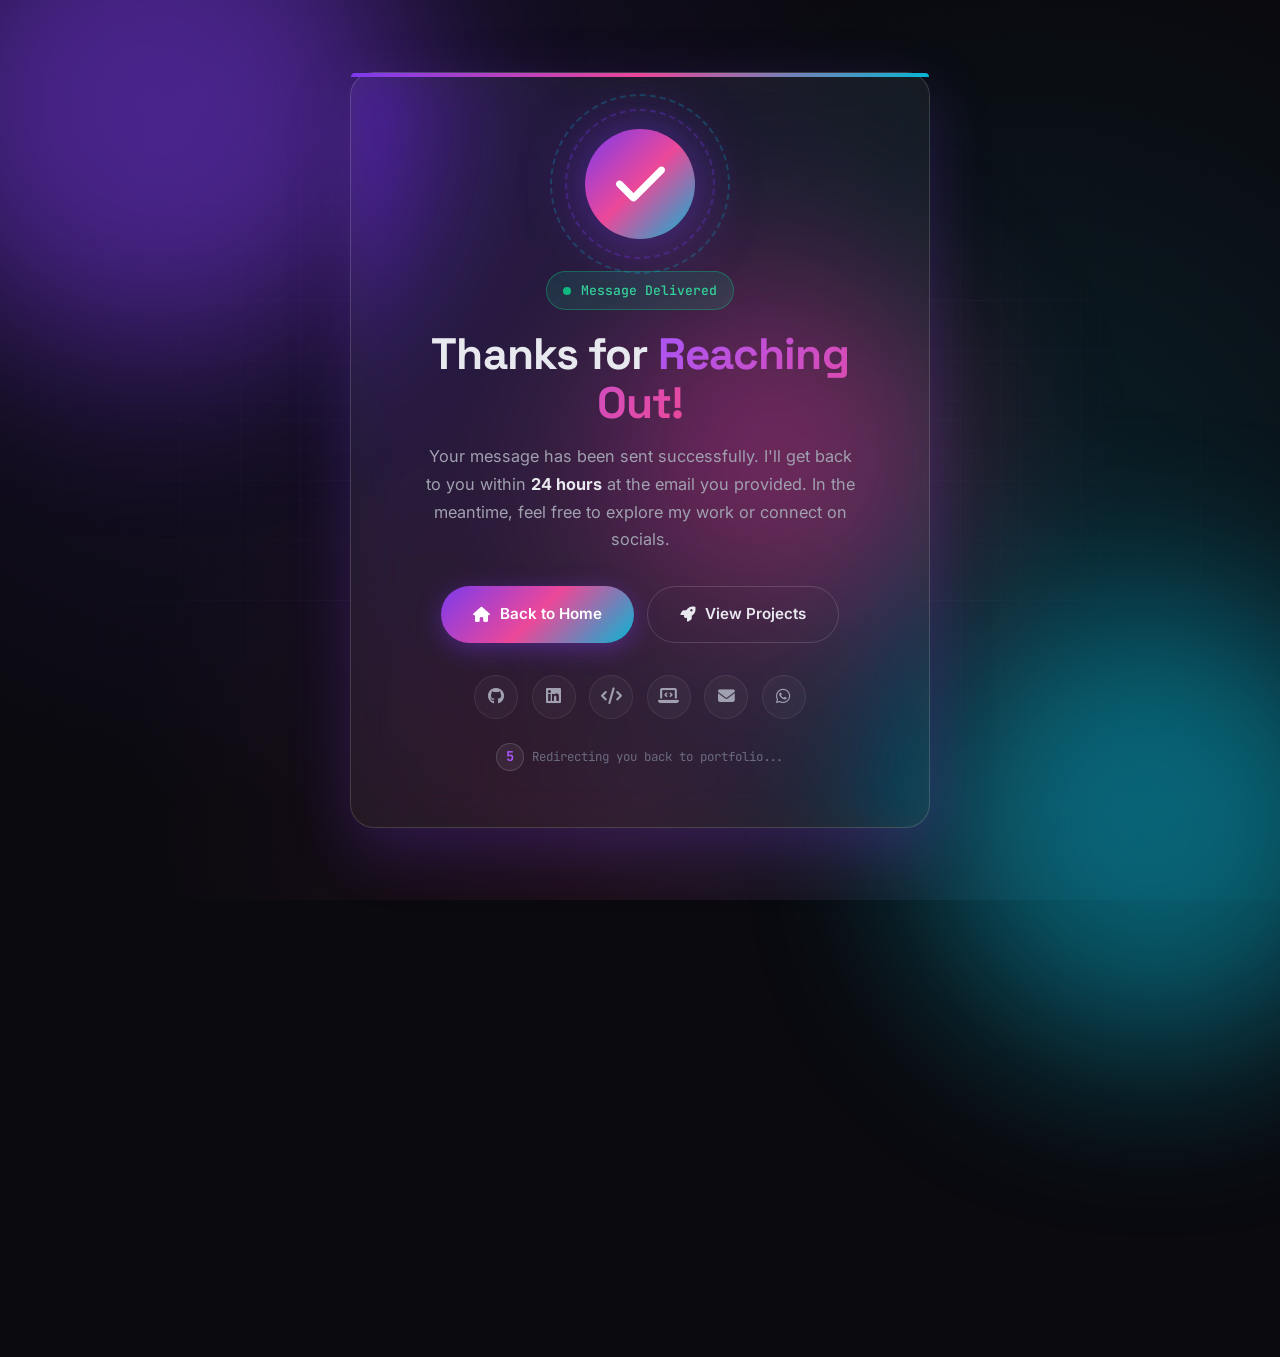
==== commit 4c36064c: "Thankyou updated" ====
--- a/thank-you.html
+++ b/thank-you.html
@@ -156,8 +156,6 @@
       font-family: var(--font-mono);
     }
 
-    .ty-badge i { font-size: 0.7rem; }
-
     .ty-title {
       font-family: var(--font-display);
       font-size: clamp(2rem, 5vw, 2.75rem);
@@ -205,7 +203,7 @@
       justify-content: center;
     }
 
-    .ty-redirect span {
+    .ty-redirect .ty-count {
       display: inline-flex;
       align-items: center;
       justify-content: center;
@@ -290,13 +288,12 @@
     </div>
 
     <div class="ty-redirect">
-      <span id="countdown">6</span>
-      <span style="background: none; border: none; width: auto;">Redirecting you back to portfolio...</span>
+      <span class="ty-count" id="countdown">6</span>
+      <span>Redirecting you back to portfolio...</span>
     </div>
   </div>
 
   <script>
-    // Countdown
     let count = 6;
     const cd = document.getElementById('countdown');
     const timer = setInterval(() => {
@@ -305,7 +302,6 @@
       if (count <= 0) clearInterval(timer);
     }, 1000);
 
-    // Confetti burst
     const colors = ['#7c3aed', '#a855f7', '#ec4899', '#06b6d4', '#22d3ee', '#10b981'];
     for (let i = 0; i < 40; i++) {
       const c = document.createElement('div');
